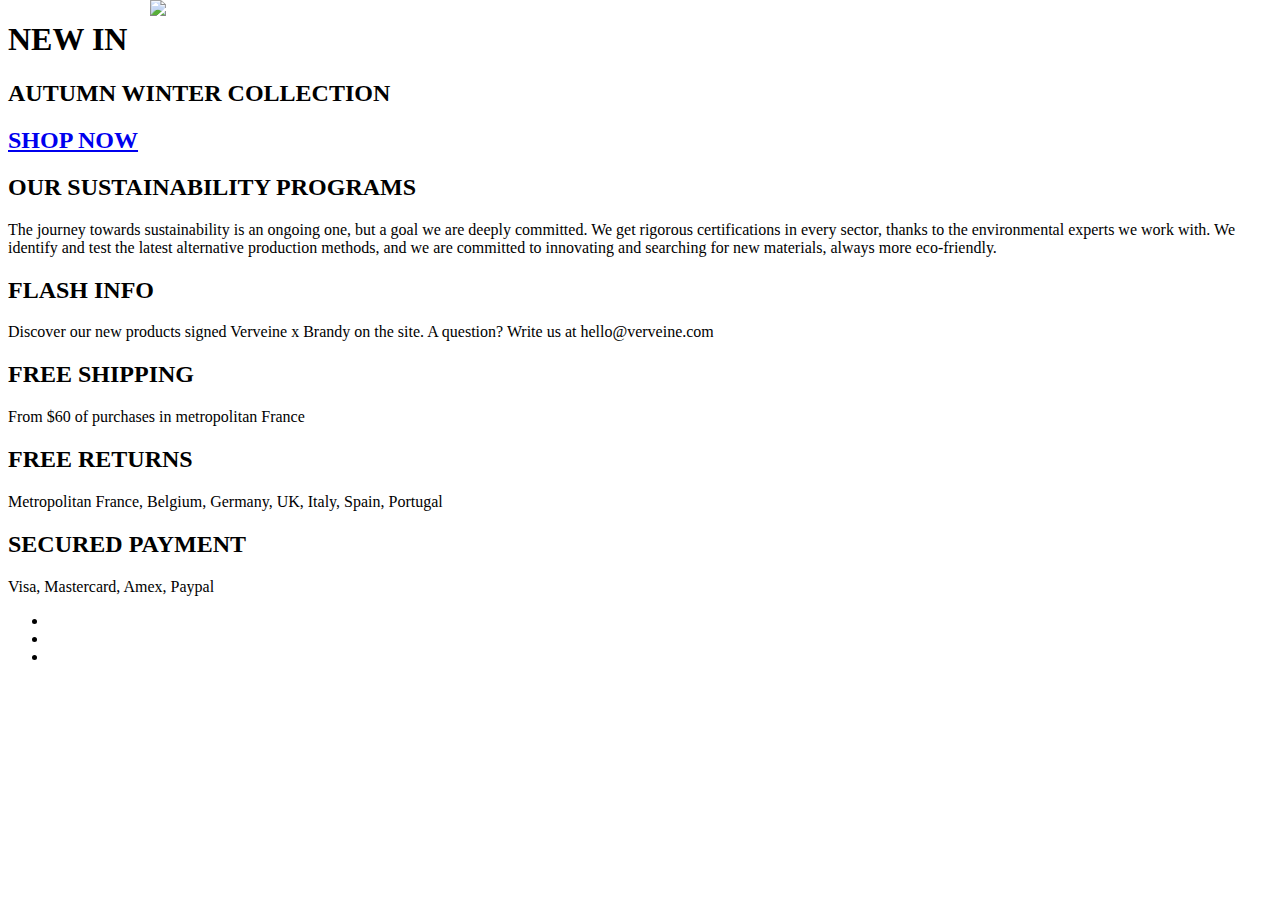
==== index.html @ ff582044 "Update index.html" ====
<!DOCTYPE html>

<html>


<head>

	<title>VERVEINE</title>
	<meta name="description" content="Welcome to Verveine website">
	<meta charset="utf-8">
	<link rel="stylesheet" href="https://use.fontawesome.com/releases/v5.15.1/css/all.css" integrity="sha384-vp86vTRFVJgpjF9jiIGPEEqYqlDwgyBgEF109VFjmqGmIY/Y4HV4d3Gp2irVfcrp" crossorigin="anonymous">
    <link href="https://fonts.googleapis.com/css2?family=Roboto+Condensed:wght@300;400;700&display=swap" rel="stylesheet">
    <link rel="stylesheet" href="style.css">

</head>

<body>

<div class="container">

  <div> 
 	<SPAN style="position: absolute; top: -230px; left: 0px; width: 100%; height: 100%;">
	  <img src="images/banner.jpg" width="100%">
	</SPAN>
    <SPAN style="position: absolute; top: 0px; left: 150px; height: 100%;">
	  <img src="images/logo.jpg" width="40%">
    </SPAN>
  </div>

 <div class="card-white"> 
	<h1> NEW IN </h1>
	<h2> AUTUMN WINTER COLLECTION </h2>
 </div>

 <div class="card-white0">
 	<h2> <a href="clothes.html" class="btnshopnow"> SHOP NOW </a> </h2>
 </div>

 <div class="card-white1">
	<h2> OUR SUSTAINABILITY PROGRAMS </h2>
	  <p> The journey towards sustainability is an ongoing one, but a goal we are deeply committed. We get rigorous certifications in every sector, thanks to the environmental experts we work with. We identify and test the latest alternative production methods, and we are committed to innovating and searching for new materials, always more eco-friendly. </p>
 </div>

 <div class="card-white2">
	<h2> FLASH INFO </h2>
	  <p> Discover our new products signed Verveine x Brandy on the site. A question? Write us at hello@verveine.com </p>
	  <a href="https://www.google.com/intl/fr/gmail/about/" target="_blank"> 
	  	<i class="far fa-envelope"></i> 
	  </a>
 </div>

 <div class="card-white3"> 
	<h2> FREE SHIPPING </h2>
	  <p> From $60 of purchases in metropolitan France </p>
 </div>

 <div class="card-white4"> 
	<h2> FREE RETURNS </h2>
	  <p> Metropolitan France, Belgium, Germany, UK, Italy, Spain, Portugal </p>
 </div>

 <div class="card-white5"> 
	<h2> SECURED PAYMENT </h2>
	  <p> Visa, Mastercard, Amex, Paypal </p>
 </div>

 <div class="card-white6"> 
   <ul class="list-inline"> 
	   <li> 
	   	 <a href="https://www.facebook.com/sezaneparis" target="_blank"> 
	   		<i class="fab fa-facebook-square"></i> 
	   	 </a>
	   </li>
       <li> 
         <a href="https://www.instagram.com/sezane/" target="_blank"> 
       	 <i class="fab fa-instagram-square"></i> 
         </a>
       </li>
       <li> 
         <a href="https://twitter.com/sezane_paris" target="_blank"> 
         <i class="fab fa-twitter-square"></i> 
         </a>
       </li>
   </ul>
 </div>

</div>



</body>


</html>
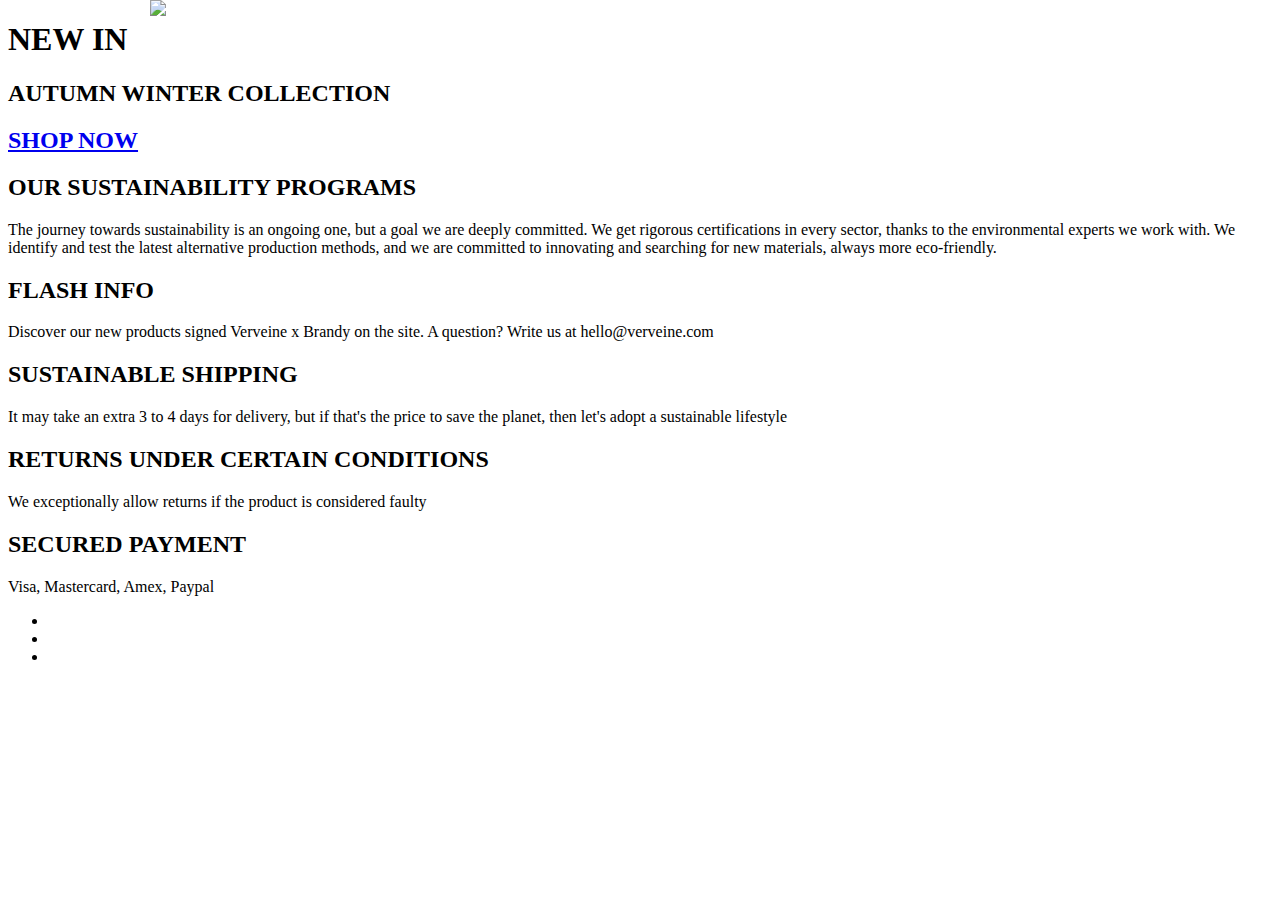
==== commit d3536fbc: "Update index.html" ====
--- a/index.html
+++ b/index.html
@@ -50,13 +50,13 @@
  </div>
 
  <div class="card-white3"> 
-	<h2> FREE SHIPPING </h2>
-	  <p> From $60 of purchases in metropolitan France </p>
+	<h2> SUSTAINABLE SHIPPING </h2>
+	  <p> It may take an extra 3 to 4 days for delivery, but if that's the price to save the planet, then let's adopt a sustainable lifestyle </p>
  </div>
 
  <div class="card-white4"> 
-	<h2> FREE RETURNS </h2>
-	  <p> Metropolitan France, Belgium, Germany, UK, Italy, Spain, Portugal </p>
+	<h2> RETURNS UNDER CERTAIN CONDITIONS </h2>
+	  <p> We exceptionally allow returns if the product is considered faulty </p>
  </div>
 
  <div class="card-white5"> 
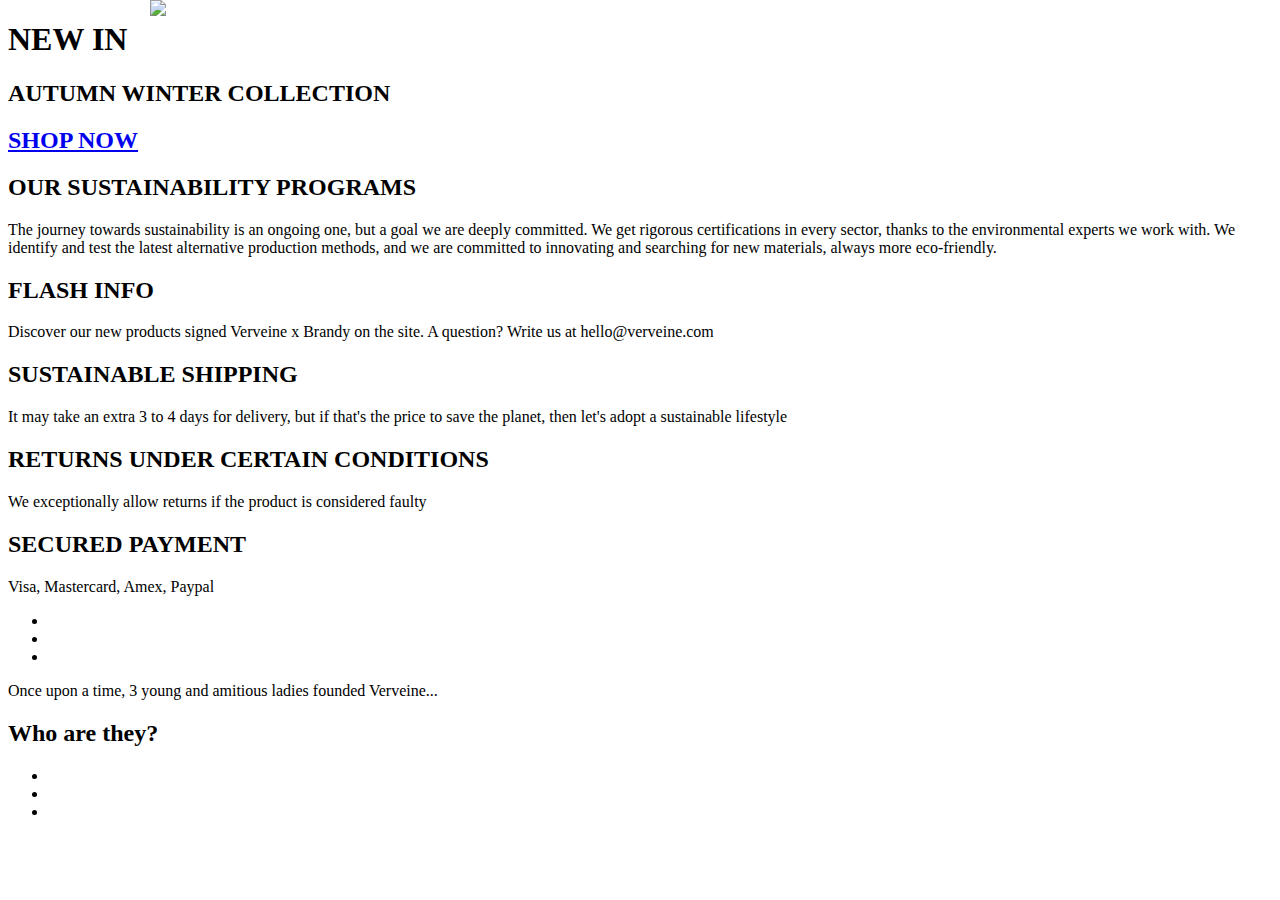
==== commit 91fb53f0: "Update index.html" ====
--- a/index.html
+++ b/index.html
@@ -84,6 +84,28 @@
    </ul>
  </div>
 
+<div class="card-authors"> 
+ 	<p> Once upon a time, 3 young and amitious ladies founded Verveine... </p>
+ 	<h2> Who are they? </h2>
+   <ul class="list-inline"> 
+	   <li> 
+	   	 <a href="https://margot148.github.io/my-profile/" target="_blank"> 
+	   	 <i class="fas fa-female"></i>
+	   	 </a>
+	   </li>
+       <li> 
+         <a href="https://philomene-roumens.github.io/my-profile/" target="_blank"> 
+       	 <i class="fas fa-running"></i>
+         </a>
+       </li>
+       <li> 
+         <a href="https://maelle-wat.github.io/my-profile/" target="_blank"> 
+         <i class="fas fa-child"></i> 
+         </a>
+       </li>
+   </ul>
+ </div>
+	
 </div>
 
 
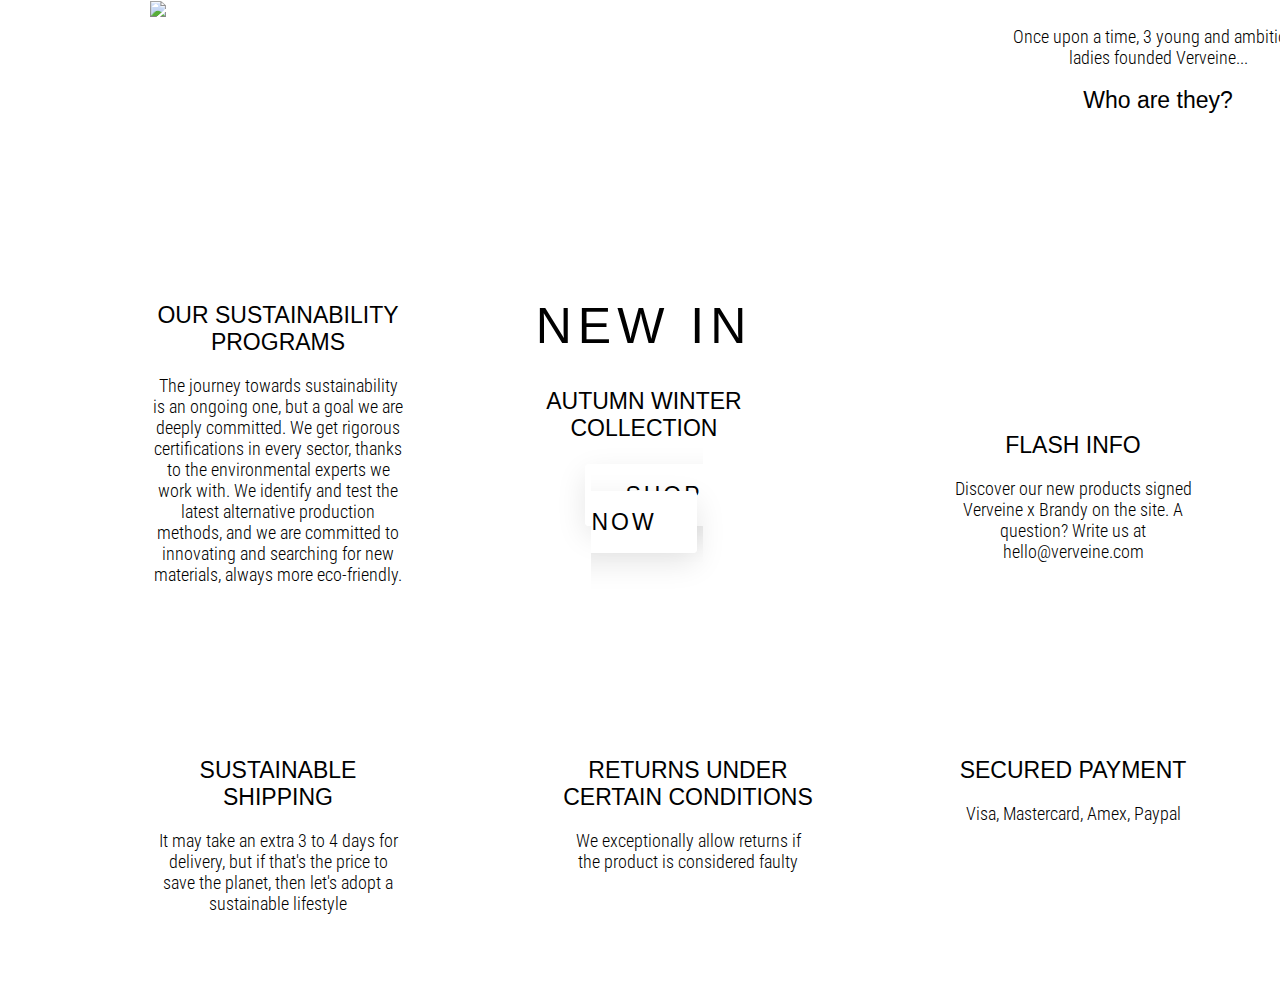
==== commit e72c0961: "Add google analytics to index" ====
--- a/index.html
+++ b/index.html
@@ -4,6 +4,15 @@
 
 
 <head>
+	<!-- Global site tag (gtag.js) - Google Analytics -->
+<script async src="https://www.googletagmanager.com/gtag/js?id=G-3DVMDPY4NG"></script>
+<script>
+  window.dataLayer = window.dataLayer || [];
+  function gtag(){dataLayer.push(arguments);}
+  gtag('js', new Date());
+
+  gtag('config', 'G-3DVMDPY4NG');
+</script>
 
 	<title>VERVEINE</title>
 	<meta name="description" content="Welcome to Verveine website">
@@ -85,7 +94,7 @@
  </div>
 
 <div class="card-authors"> 
- 	<p> Once upon a time, 3 young and amitious ladies founded Verveine... </p>
+ 	<p> Once upon a time, 3 young and ambitious ladies founded Verveine... </p>
  	<h2> Who are they? </h2>
    <ul class="list-inline"> 
 	   <li> 
--- a/style.css
+++ b/style.css
@@ -0,0 +1,380 @@
+/* Colors and fonts */
+
+body {
+	background-color: white;
+	color: black;
+	font-family: 'Roboto Condensed', sans-serif;
+	font-size: 	18px; 
+	font-weight: 300;
+}
+
+h1, h2 {
+	font-family: 'Oswald', sans-serif;
+}
+
+h1 {
+	letter-spacing: 6px;
+	font-size: 50px;
+	font-weight: bolder;	
+}
+
+h2 {
+	font-size: 23px;
+	font-weight: bolder;
+}
+
+a {
+	text-decoration: none;
+	color: black;
+}
+
+a:hover {
+	color: rgb(66, 109, 73);
+}
+
+body{width:100%;}
+
+
+/* Custom design with class index.css */
+
+.btnshopnow {
+	background-color: white;
+	color: black;
+	box-shadow: 0px 10px 30px rgba(0,0,0,0.1);
+	letter-spacing: 3px;
+	padding: 18px 40px;
+	border-radius: 4px;
+}
+
+.card-white {
+	padding: 5px;
+	border-radius: 4px;
+	margin: 250px 500px;
+	text-align: center;
+	position: absolute; 
+}
+
+.card-white0 {
+	padding: 5px;
+	border-radius: 4px;
+	margin: 450px 555px;
+	text-align: center;
+	position: absolute; 
+}
+
+.card-white1 {
+	background-color: white;
+	padding: 5px;
+	border-radius: 4px;
+	margin: 270px 140px;
+	text-align: center;
+	position: absolute; 
+	width: 250px;
+}
+
+.card-white2 {
+	background-color: white;
+	padding: 5px;
+	border-radius: 4px;
+	margin: 400px 935px;
+	text-align: center;
+	position: absolute; 
+	width: 250px;
+}
+
+.card-white3 {
+	background-color: white;
+	padding: 5px;
+	border-radius: 4px;
+	margin: 725px 140px;
+	text-align: center;
+	position: absolute; 
+	width: 250px;
+}
+
+.card-white4 {
+	background-color: white;
+	padding: 5px;
+	border-radius: 4px;
+	margin: 725px 550px;
+	text-align: center;
+	position: absolute; 
+	width: 250px;
+}
+
+.card-white5 {
+	background-color: white;
+	padding: 5px;
+	border-radius: 4px;
+	margin: 725px 935px;
+	text-align: center;
+	position: absolute; 
+	width: 250px;
+}
+
+.card-white6 {
+	padding: 5px;
+	border-radius: 4px;
+	margin: 850px 1000px;
+	position: absolute; 
+}
+
+.card-authors {
+	margin: 0px 1000px;
+	width: 300px;
+	position: absolute; 
+	text-align: center;
+}
+
+.card-authors ul {
+	margin: -10px 40px;
+}
+
+.list-inline {
+	list-style: none;
+	font-size: 60px;
+}
+
+/* online display */
+
+ul li {
+    display: table-cell;
+    letter-spacing: 8px;
+}
+
+
+/* Custom design with class clothes.css */
+
+.dresses {
+	padding-top: 70px;
+	padding-left: 0px;
+	border-radius: 4px;
+	margin: -50px 450px;
+	text-align: center;
+	position: absolute; 
+	width: 550px;
+}
+
+.btndresses {
+	padding: 5px;
+	margin: 340px 215px;
+	position: absolute; 
+}
+
+.btndresses a {
+	color: white;
+	font-size: 28px;
+}
+
+.btndresses a:hover {
+	color: rgb(66, 109, 73);
+}
+
+
+/* Custom design with class dresses.css */
+
+.cardpictop {
+	margin-top: 200px;
+	margin-left: 150px;
+	margin-right: 150px;
+	display: flex;
+	align-items: center;
+	justify-content: space-between;
+}
+
+.cardpictop img {
+	width: 200px;
+}
+
+.cardpicbottom {
+	margin-top: 20px;
+	margin-left: 150px;
+	margin-right: 600px;
+	display: flex;
+	justify-content: space-between;
+}
+
+.cardpicbottom img {
+	width: 200px;
+}
+
+.cardwrittingtop {
+	margin-top: 0px;
+	margin-left: 420px;
+	margin-right: 185px;
+	display: flex;
+	justify-content: space-between;
+}
+
+.btnlola {
+	padding: 5px;
+	margin: 275px 190px;
+	position: absolute; 
+}
+
+.cardwrittingbottom {
+	margin-top: 0px;
+	margin-left: 200px;
+	margin-right: 650px;
+	display: flex;
+	justify-content: space-between;
+}
+
+
+/* Custom design with class dressesbasket.css */
+
+.btnbasket {
+	padding: 8px;
+	background-color: #DEB887;
+	margin: -180px 1095px;
+	position: fixed;
+	border-radius: 6px;
+	width: 165px;
+}
+
+
+/* Custom design with class loladress.css */
+
+.imglola {
+	margin: -591px 615px;
+	display: absolute;
+	justify-content: space-between;
+	width: 100px;
+	height: 500px;
+}
+
+.loladress {
+	margin: -460px 850px;
+	position: absolute; 
+	width: 400px;
+	height: 500px;
+}
+
+.S {
+	background-color: #DEB887;
+	padding-left: 60px;
+	padding-right: 30px;
+	padding-top: 1px;
+	padding-bottom: 47px;
+	width: 40px;
+	height: 10px;
+	border-radius: 4px;
+	margin: 600px 800px; 
+}
+
+.M {
+	background-color: #DEB887;
+	padding-left: 60px;
+	padding-right: 30px;
+	padding-top: 1px;
+	padding-bottom: 47px;
+	width: 40px;
+	height: 10px;
+	border-radius: 4px;
+	margin: -658px 975px; 
+}
+
+.L {
+	background-color: #DEB887;
+	padding-left: 60px;
+	padding-right: 30px;
+	padding-top: 1px;
+	padding-bottom: 47px;
+	width: 40px;
+	height: 10px;
+	border-radius: 4px;
+	margin: 600px 1150px; 
+}
+
+.btnadd {
+	background-color: #DEB887;
+	padding-left: 45px;
+	padding-right: 30px;
+	padding-top: 20px;
+	padding-bottom: 35px;
+	width: 110px;
+	height: 10px;
+	border-radius: 4px;
+	margin: -550px 945px; 
+}
+
+
+/* Custom design with class signin.css */
+
+.signup {
+	background-color: #DEB887;
+	padding-left: 120px;
+	padding-right: 30px;
+	padding-top: 20px;
+	padding-bottom: 35px;
+	width: 365px;
+	height: 200px;
+	border-radius: 4px;
+	margin: -750px 760px; 
+}
+
+.connexion {
+	background-color: #DEB887;
+	padding-left: 120px;
+	padding-right: 30px;
+	padding-top: 20px;
+	padding-bottom: 45px;
+	width: 370px;
+	height: 200px;
+	border-radius: 4px;
+	margin: 815px 756px; 
+}
+
+.imgbonjour img {
+	width: 500px;
+	margin: 170px 140px;
+	border-radius: 4px;
+}
+
+
+/* Custom design with class orderconfiramtion.css */
+
+.banner {
+  /* 1. Set a background image */
+  background-image: url(images/banner.jpg);   
+  /* 2. Make the background image cover the banner div */
+	background-size: cover;     
+  /* 3. Center the image */ 
+	background-position: center;
+    padding-left: 90px;
+	padding-top: 295px;
+	padding-bottom: 35px;
+	width: 1350px;
+	height: 555px;
+	margin: -10px -10px; 
+	text-align: center;
+}
+
+.banner p {
+	font-weight: bold;
+	font-size: 30px;
+}
+
+.banner h2 {
+	font-size: 28px;
+}
+
+
+
+
+
+
+
+
+
+
+
+
+
+
+
+
+
+
+
+
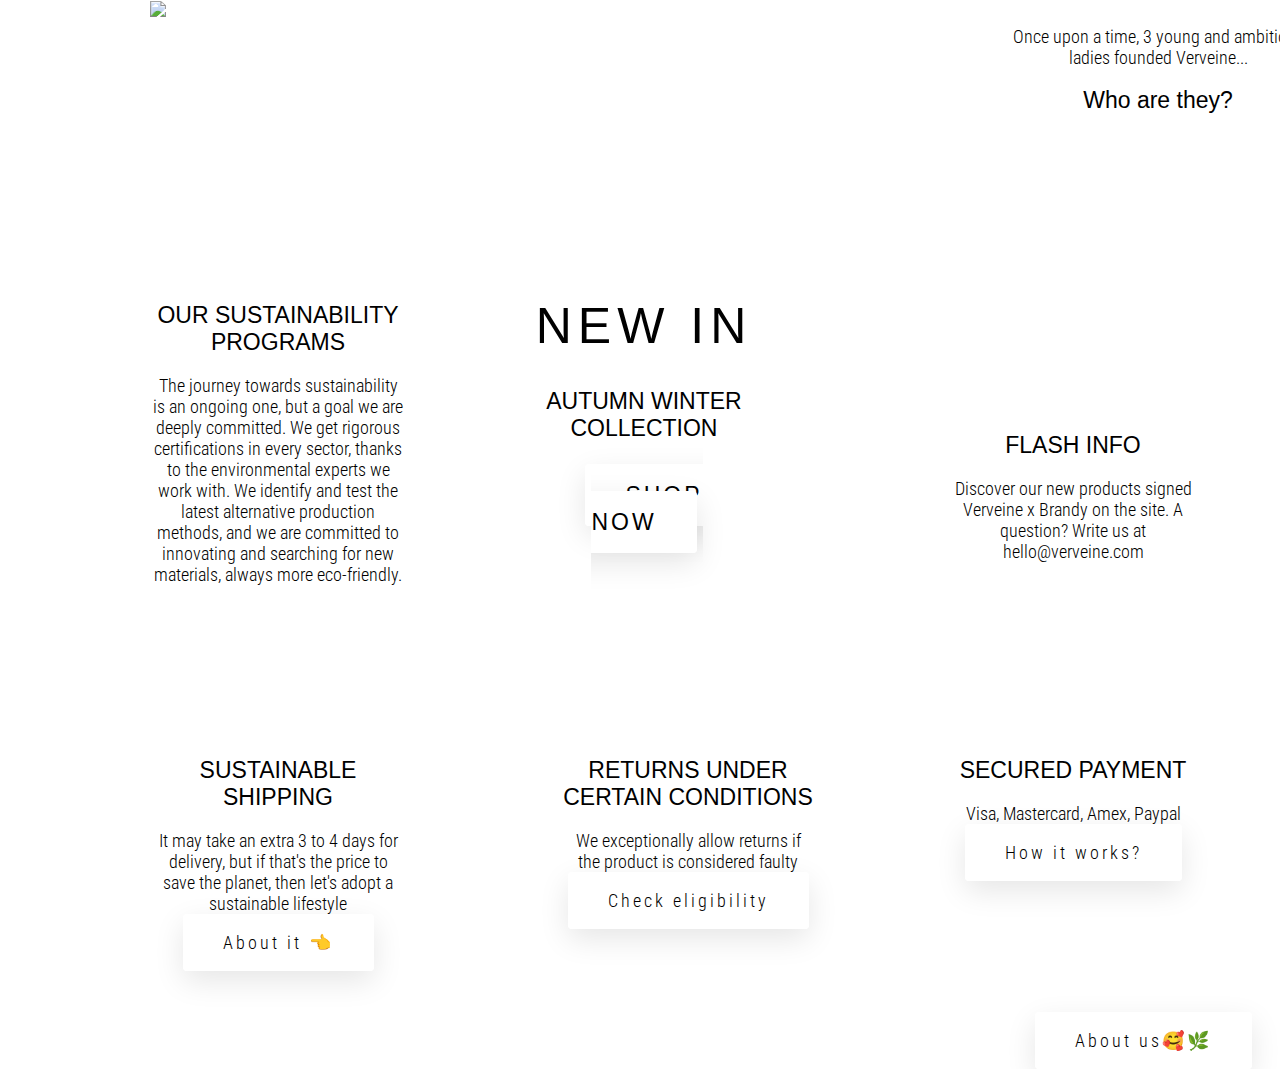
==== commit 025bbc9f: "Update index.html" ====
--- a/index.html
+++ b/index.html
@@ -27,93 +27,98 @@
 
 <div class="container">
 
-  <div> 
+   <div> 
  	<SPAN style="position: absolute; top: -230px; left: 0px; width: 100%; height: 100%;">
 	  <img src="images/banner.jpg" width="100%">
 	</SPAN>
-    <SPAN style="position: absolute; top: 0px; left: 150px; height: 100%;">
+        <SPAN style="position: absolute; top: 0px; left: 150px; height: 100%;">
 	  <img src="images/logo.jpg" width="40%">
-    </SPAN>
+        </SPAN>
+        <SPAN style="position: absolute; top: 1030px; left: 1035px;">
+         <a href="https://www.sezane.com/en/faq/home-faq" target="_blank" class="btnshopnow">About us🥰🌿</a>
+        </SPAN>
   </div>
 
- <div class="card-white"> 
-	<h1> NEW IN </h1>
-	<h2> AUTUMN WINTER COLLECTION </h2>
- </div>
+  <div class="card-white"> 
+	<h1> <a href="clothes.html" class="btnnewin"> NEW IN </a></h1>
+	<h2> <a href="clothes.html" class="btnautumnwinter"> AUTUMN WINTER COLLECTION </a> </h2>
+  </div>
 
- <div class="card-white0">
+  <div class="card-white0">
  	<h2> <a href="clothes.html" class="btnshopnow"> SHOP NOW </a> </h2>
- </div>
+  </div>
 
- <div class="card-white1">
-	<h2> OUR SUSTAINABILITY PROGRAMS </h2>
+  <div class="card-white1">
+	<h2> <a href="sustainability.html" class="btn sustainability" > OUR SUSTAINABILITY PROGRAMS </a> </h2>
 	  <p> The journey towards sustainability is an ongoing one, but a goal we are deeply committed. We get rigorous certifications in every sector, thanks to the environmental experts we work with. We identify and test the latest alternative production methods, and we are committed to innovating and searching for new materials, always more eco-friendly. </p>
- </div>
+  </div>
 
- <div class="card-white2">
+  <div class="card-white2">
 	<h2> FLASH INFO </h2>
 	  <p> Discover our new products signed Verveine x Brandy on the site. A question? Write us at hello@verveine.com </p>
 	  <a href="https://www.google.com/intl/fr/gmail/about/" target="_blank"> 
-	  	<i class="far fa-envelope"></i> 
-	  </a>
- </div>
+	  	<i class="far fa-envelope"></i> </a>
+  </div>
 
- <div class="card-white3"> 
+  <div class="card-white3"> 
 	<h2> SUSTAINABLE SHIPPING </h2>
 	  <p> It may take an extra 3 to 4 days for delivery, but if that's the price to save the planet, then let's adopt a sustainable lifestyle </p>
- </div>
+	  <a href="https://www.sustainableshipping.org/" target="_blank" class="btnshopnow"> About it 👈 </a>
+  </div>
 
- <div class="card-white4"> 
+  <div class="card-white4"> 
 	<h2> RETURNS UNDER CERTAIN CONDITIONS </h2>
 	  <p> We exceptionally allow returns if the product is considered faulty </p>
- </div>
+	  <a href="https://www.sezane.com/en/faq/faq-returns-and-refunds" target="_blank" class="btnshopnow"> Check eligibility </a>
+  </div>
 
- <div class="card-white5"> 
+  <div class="card-white5"> 
 	<h2> SECURED PAYMENT </h2>
 	  <p> Visa, Mastercard, Amex, Paypal </p>
- </div>
+	  <a href="https://www.sezane.com/en/faq/faq-payment" target="_blank" class="btnshopnow"> How it works? </a>
+  </div>
 
- <div class="card-white6"> 
+  <div class="card-white6"> 
    <ul class="list-inline"> 
-	   <li> 
-	   	 <a href="https://www.facebook.com/sezaneparis" target="_blank"> 
-	   		<i class="fab fa-facebook-square"></i> 
-	   	 </a>
-	   </li>
-       <li> 
+	<li> 
+	  <a href="https://www.facebook.com/sezaneparis" target="_blank"> 
+	   <i class="fab fa-facebook-square"></i> 
+	  </a>
+        </li>
+        <li> 
          <a href="https://www.instagram.com/sezane/" target="_blank"> 
        	 <i class="fab fa-instagram-square"></i> 
          </a>
-       </li>
-       <li> 
+        </li>
+        <li> 
          <a href="https://twitter.com/sezane_paris" target="_blank"> 
          <i class="fab fa-twitter-square"></i> 
          </a>
-       </li>
+        </li>
    </ul>
- </div>
+  </div>
 
-<div class="card-authors"> 
+  <div class="card-authors"> 
  	<p> Once upon a time, 3 young and ambitious ladies founded Verveine... </p>
  	<h2> Who are they? </h2>
    <ul class="list-inline"> 
-	   <li> 
-	   	 <a href="https://margot148.github.io/my-profile/" target="_blank"> 
-	   	 <i class="fas fa-female"></i>
-	   	 </a>
+	<li> 
+	  <a href="https://margot148.github.io/my-profile/" target="_blank"> 
+	   <i class="fas fa-female"></i>
+	  </a>
 	   </li>
-       <li> 
-         <a href="https://philomene-roumens.github.io/my-profile/" target="_blank"> 
-       	 <i class="fas fa-running"></i>
+        <li> 
+          <a href="https://philomene-roumens.github.io/my-profile/" target="_blank"> 
+       	   <i class="fas fa-running"></i>
+          </a>
+        </li>
+        <li> 
+         <a href="https://maelle-wat.github.io/my-profile/" target="_blank"> 
+          <i class="fas fa-child"></i> 
          </a>
-       </li>
-       <li> 
-         <a href="https://maelle-wat.github.io/my-profile/" target="_blank"> 
-         <i class="fas fa-child"></i> 
-         </a>
-       </li>
-   </ul>
- </div>
+        </li>
+    </ul>
+  </div>
 	
 </div>
 
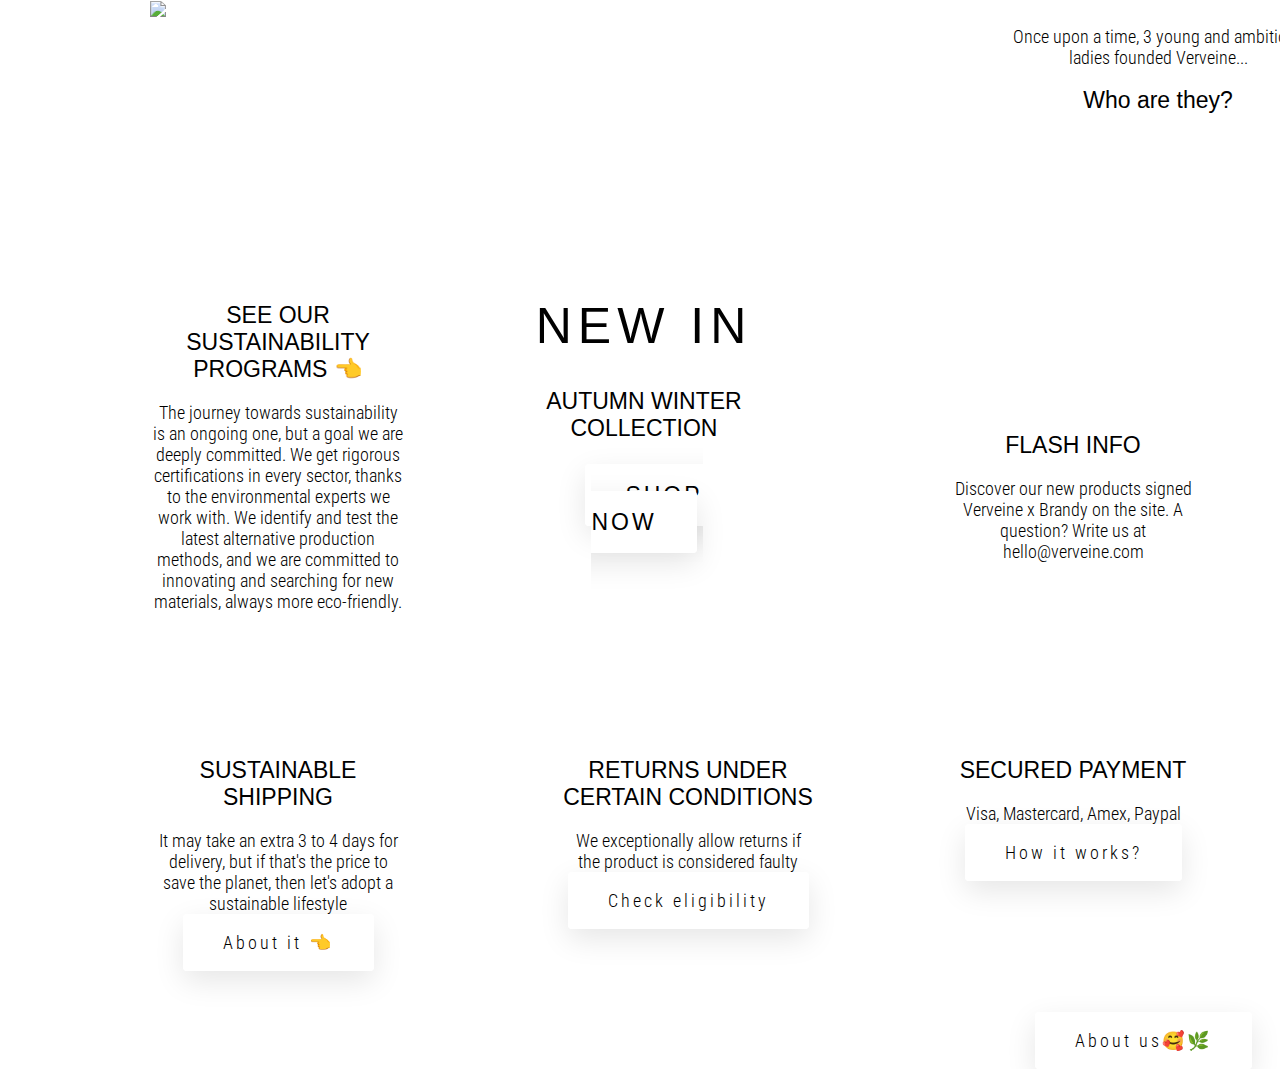
==== commit 5b15fedb: "Update index.html" ====
--- a/index.html
+++ b/index.html
@@ -49,7 +49,7 @@
   </div>
 
   <div class="card-white1">
-	<h2> <a href="sustainability.html" class="btn sustainability" > OUR SUSTAINABILITY PROGRAMS </a> </h2>
+	<h2> <a href="sustainability.html" class="btn sustainability" > SEE OUR SUSTAINABILITY PROGRAMS 👈 </a> </h2>
 	  <p> The journey towards sustainability is an ongoing one, but a goal we are deeply committed. We get rigorous certifications in every sector, thanks to the environmental experts we work with. We identify and test the latest alternative production methods, and we are committed to innovating and searching for new materials, always more eco-friendly. </p>
   </div>
 
--- a/style.css
+++ b/style.css
@@ -33,6 +33,21 @@
 }
 
 body{width:100%;}
+
+
+/* Page format */
+
+@media (max-width: 760px) {
+  .container {
+  	width: 600px; 
+  }
+}
+
+@media (max-width: 500px) {
+  .container {
+  	width: 400px; 
+  }
+}
 
 
 /* Custom design with class index.css */
@@ -359,22 +374,11 @@
 	font-size: 28px;
 }
 
-
-
-
-
-
-
-
-
-
-
-
-
-
-
-
-
-
-
-
+.imgbonjour2 img {
+	width: 500px;
+	margin: 170px 140px;
+	border-radius: 4px;
+}
+
+
+
